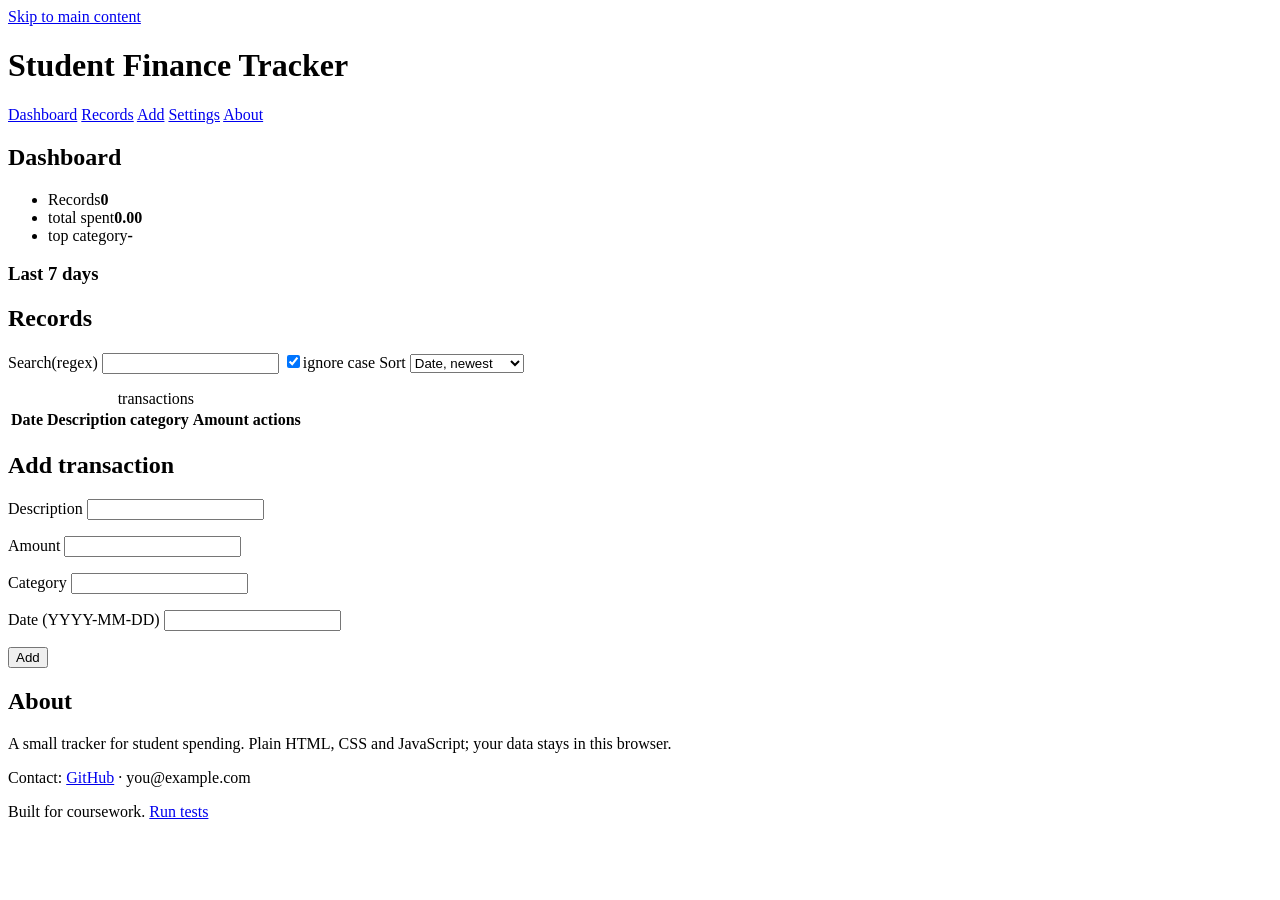
==== index.html @ 91c60adb "Finalize project updates" ====
<!DOCTYPE html>
<html lang="en">
<head>
    <meta charset="UTF-8">
    <meta name="viewport" content="width=device-width, initial-scale=1">
    <title>Student Finance Tracker</title>
    <meta name="description" content="An accessible student finance tracker with regex search, spending stats and a budget cap. Built with vanilla HTML, CSS and JavaScript.">
  <link rel="stylesheet" href="styles/main.css">
  <script type="module" src="scripts/app.js"></script>
</head>
<body>
     <a class="skip-link" href="#main">Skip to main content</a>

    <header>
      <h1 class="brand">Student Finance Tracker</h1>
      <nav aria-label="Main">
        
          <a href="#dashboard">Dashboard</a>
          <a href="#records">Records</a>
          <a href="#add">Add</a>
          <a href="#settings">Settings</a>
          <a href="#about">About</a>
        
      </nav>
  </header>
  <main id="main" tabindex="-1">
    <section id="dashboard" class="view" aria-labelledby="h-dashboard">
      <h2 id="h-dashboard" tabindex="-1">Dashboard</h2>
      <ul class="stats">
        <li>Records<strong id="s-count">0</strong></li>
        <li> total spent<strong id="s-total">0.00</strong></li>
        <li> top category<strong id="s-top">-</strong></li>
      </ul>
    <p id="s-other"></p>
    <p id="cap-ok" role="status" aria-live="polite"></p>
    <h3>Last 7 days</h3>
    <ul id="trend"></ul>
    </section>


    <section id="records" class="view" aria-labelledby="h-records" >
      <h2 id="h-records" tabindex="-1">Records</h2>
      <div class="row">
        <label for="search">Search(regex)</label>
        <input id="search" type="text" autocomplete="off" aria-describedby="search-error">
        <label><input id="ci" type="checkbox" checked>ignore case</label>
        <label for="sort">Sort</label>
        <select id="sort">
          <option value="date-desc">Date, newest</option>
          <option value="date-asc">Date, oldest</option>
          <option value="desc-asc">Description A-Z</option>
          <option value="desc-desc">Description Z-A</option>
          <option value="amount-desc">Amount, high</option>
          <option value="amount-asc">Amount, low</option>
        </select>
      </div>
      <p id="search-error" class="error" role="status"></p>
      <p id="count" role="status"></p>
      <div class="scroll">
        <table>
          <caption class="sr">transactions</caption>
          <thead><tr><th scope="col">Date</th><th scope ="col">Description</th><th scope="col">category</th><th scope="col">Amount</th><th scope="col">actions</th></tr></thead>
          <tbody id="rows"></tbody>
        </table>
        
      </div>
    </section>


            <section id="add" class="view" aria-labelledby="h-add" >
      <h2 id="h-add" tabindex="-1">Add transaction</h2>
      <form id="form" novalidate>
        <input type="hidden" id="f-id">
        <label for="f-description">Description</label>
        <input id="f-description" aria-describedby="e-description">
        <p id="e-description" class="error"></p>
        <label for="f-amount">Amount</label>
        <input id="f-amount" inputmode="decimal" aria-describedby="e-amount">
        <p id="e-amount" class="error"></p>
        <label for="f-category">Category</label>
        <input id="f-category" aria-describedby="e-category">
        <p id="e-category" class="error"></p>
        <label for="f-date">Date (YYYY-MM-DD)</label>
        <input id="f-date" aria-describedby="e-date">
        <p id="e-date" class="error"></p>
        <p id="warn" class="warn" role="status"></p>
        <button type="submit" id="save">Add</button>
        <button type="button" id="cancel" hidden>Cancel edit</button>
      </form>
    </section>

    <section id="settings" class="view" aria-labelledby="h-settings" hidden>
  <h2 id="h-settings" tabindex="-1">Settings</h2>
      <form id="settings-form" novalidate>
        <label for="s-cap">spending cap(base currency)</label>
        <input id="s-cap" inputmode="decimal" aria-describedby="e-base">
        <p id="e-cap" class="error"></p>
        <label for="s-base">Base currency code</label>
        <input id="s-base" maxlength="3" aria-describedby="e-base">
        <p id="e-base" class="error"></p>
        <fieldset><legend>Other currencies (1 base = rate)</legend>
          <label for="c1-code">Code</label><input id="c1-code" maxlength="3">
          <label for="c1-rate">Rate</label><input id="c1-rate" inputmode="decimal">
          <label for="c2-code">Code</label><input id="c2-code" maxlength="3">
          <label for="c2-rate">Rate</label><input id="c2-rate" inputmode="decimal">
        </fieldset>
        <p id="e-cur" class="error"></p>
        <button type="submit">Save settings</button>
      </form>
      <h3>Your data</h3>
      <div class="row">
        <button type="button" id="export">Export JSON</button>
        <label for="import">Import JSON</label>
        <input id="import" type="file" accept="application/json">
        <button type="button" id="sample">Load sample data</button>
      </div>
      <p id="io-msg" role="status"></p>
    </section>

     <section id="about" class="view" aria-labelledby="h-about" >
      <h2 id="h-about" tabindex="-1">About</h2>
      <p>A small tracker for student spending. Plain HTML, CSS and JavaScript; your data stays in this browser.</p>
      <p>Contact: <a href="https://github.com/bahiizi11">GitHub</a> · you@example.com</p>
    </section>
  </main>

  <footer><p>Built for coursework. <a href="tests.html">Run tests</a></p></footer>
</body>
</html>
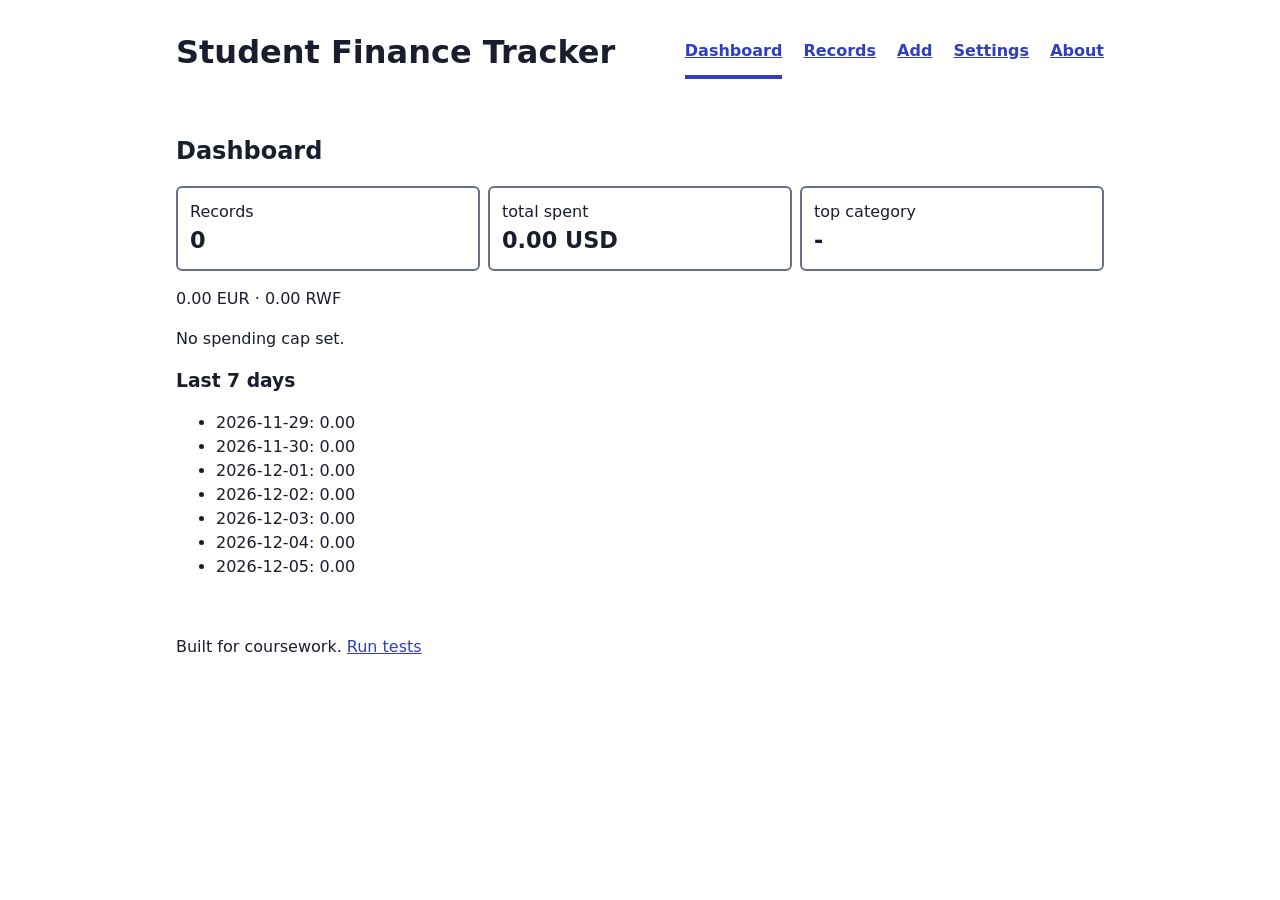
==== commit e7078a83: "M3: form validation with regex and inline errors" ====
--- a/index.html
+++ b/index.html
@@ -33,6 +33,8 @@
       </ul>
     <p id="s-other"></p>
     <p id="cap-ok" role="status" aria-live="polite"></p>
+    <p id="cap-over" role="alert" aria-live="assertive"></p>
+
     <h3>Last 7 days</h3>
     <ul id="trend"></ul>
     </section>
@@ -59,20 +61,18 @@
       <div class="scroll">
         <table>
           <caption class="sr">transactions</caption>
-          <thead><tr><th scope="col">Date</th><th scope ="col">Description</th><th scope="col">category</th><th scope="col">Amount</th><th scope="col">actions</th></tr></thead>
+          <thead><tr><th scope ="col">Date</th><th scope ="col">Description</th><th scope="col">category</th><th scope="col">Amount</th><th scope="col">actions</th></tr></thead>
           <tbody id="rows"></tbody>
         </table>
-        
       </div>
     </section>
-
 
             <section id="add" class="view" aria-labelledby="h-add" >
       <h2 id="h-add" tabindex="-1">Add transaction</h2>
       <form id="form" novalidate>
         <input type="hidden" id="f-id">
         <label for="f-description">Description</label>
-        <input id="f-description" aria-describedby="e-description">
+        <input id="f-description" autocomplete="off" aria-describedby="e-description">
         <p id="e-description" class="error"></p>
         <label for="f-amount">Amount</label>
         <input id="f-amount" inputmode="decimal" aria-describedby="e-amount">
@@ -81,7 +81,7 @@
         <input id="f-category" aria-describedby="e-category">
         <p id="e-category" class="error"></p>
         <label for="f-date">Date (YYYY-MM-DD)</label>
-        <input id="f-date" aria-describedby="e-date">
+        <input id="f-date" placeholder="2025-09-25" aria-describedby="e-date">
         <p id="e-date" class="error"></p>
         <p id="warn" class="warn" role="status"></p>
         <button type="submit" id="save">Add</button>
@@ -89,11 +89,11 @@
       </form>
     </section>
 
-    <section id="settings" class="view" aria-labelledby="h-settings" hidden>
+    <section id="settings" class="view" aria-labelledby="h-settings" >
   <h2 id="h-settings" tabindex="-1">Settings</h2>
       <form id="settings-form" novalidate>
         <label for="s-cap">spending cap(base currency)</label>
-        <input id="s-cap" inputmode="decimal" aria-describedby="e-base">
+        <input id="s-cap" inputmode="decimal" aria-describedby="e-cap">
         <p id="e-cap" class="error"></p>
         <label for="s-base">Base currency code</label>
         <input id="s-base" maxlength="3" aria-describedby="e-base">
--- a/styles/main.css
+++ b/styles/main.css
@@ -0,0 +1,41 @@
+:root { --text: #1a1d2e; --muted: #4a4f66; --primary: #2f3fbf; --border: #6b7089; --danger: #b00020; --warn: #7a4a00; }
+* { box-sizing: border-box; }
+body { margin: 0; font: 1rem/1.5 system-ui, sans-serif; color: var(--text); background: #fff; }
+h1, h2, h3 { line-height: 1.2; }
+a { color:var(--primary); }
+:focus-visible { outline: 3px solid #d97706; outline-offset: 2px; }
+.skip-link { position: absolute; left: -999px; background: #fff; padding: 0.5rem; }
+.skip-link:focus { left: 0.5rem; top: 0.5rem; }
+.sr { position: absolute; left: -999px; }
+header, main, footer { padding: 0.75rem 1rem; max-width: 60rem; margin: 0 auto; }
+nav a { display: block; padding: 0.75rem 0; min-height: 44px; font-weight: 600; }
+nav a[aria-current="page"] { border-left: 4px solid var(--primary); padding-left: 0.5rem; }
+label { display: block; margin-top: 0.75rem; font-weight: 600; }
+label input[type="checkbox"] { display: inline; }
+input, select, button { font: inherit; padding: 0.6rem; min-height: 44px; width: 100%; border: 2px solid var(--border); border-radius: 6px; }
+input[type="checkbox"] { width: auto; min-height: 0; }
+input[aria-invalid="true"] { border-color: var(--danger); }
+button { background: var(--primary); color: #fff; border-color: var(--primary); cursor: pointer; margin-top: 0.75rem; }
+button.alt { background: #fff; color: var(--primary); }
+.error { color: var(--danger); margin: 0.25rem 0 0; }
+.warn { color: var(--warn); }
+#cap-over { color: var(--danger); font-weight: 700; }
+.stats { list-style: none; padding: 0; display: grid; gap: 0.5rem; }
+.stats li { border: 2px solid var(--border); border-radius: 6px; padding: 0.75rem; }
+.stats strong { display: block; font-size: 1.4rem; }
+.scroll { overflow-x: auto; }
+table { border-collapse: collapse; width: 100%; min-width: 34rem; }
+th, td { text-align: left; padding: 0.5rem; border-bottom: 1px solid var(--border); }
+td button { width: auto; margin: 0 0.25rem 0 0; padding: 0.4rem 0.75rem; }
+mark { background: #ffe066; color: #1a1d2e; }
+fieldset { margin-top: 1rem; border: 2px solid var(--border); }
+@media (min-width: 768px) {
+  header { display: flex; justify-content: space-between; align-items: center; }
+  nav a { display: inline-block; margin-left: 1rem; }
+  nav a[aria-current="page"] { border-left: 0; border-bottom: 4px solid var(--primary); padding-left: 0; }
+  .stats { grid-template-columns: repeat(3, 1fr); }
+  input, select { max-width: 24rem;}
+  button { width: auto; margin-right: 0.5rem;}
+ .row { display: flex; flex-wrap: wrap; gap: 0.5rem 1rem; align-items: end; }
+}
+@media (prefers-reduced-motion: reduce) { *{ animation: none !important; transition: none !important;} }
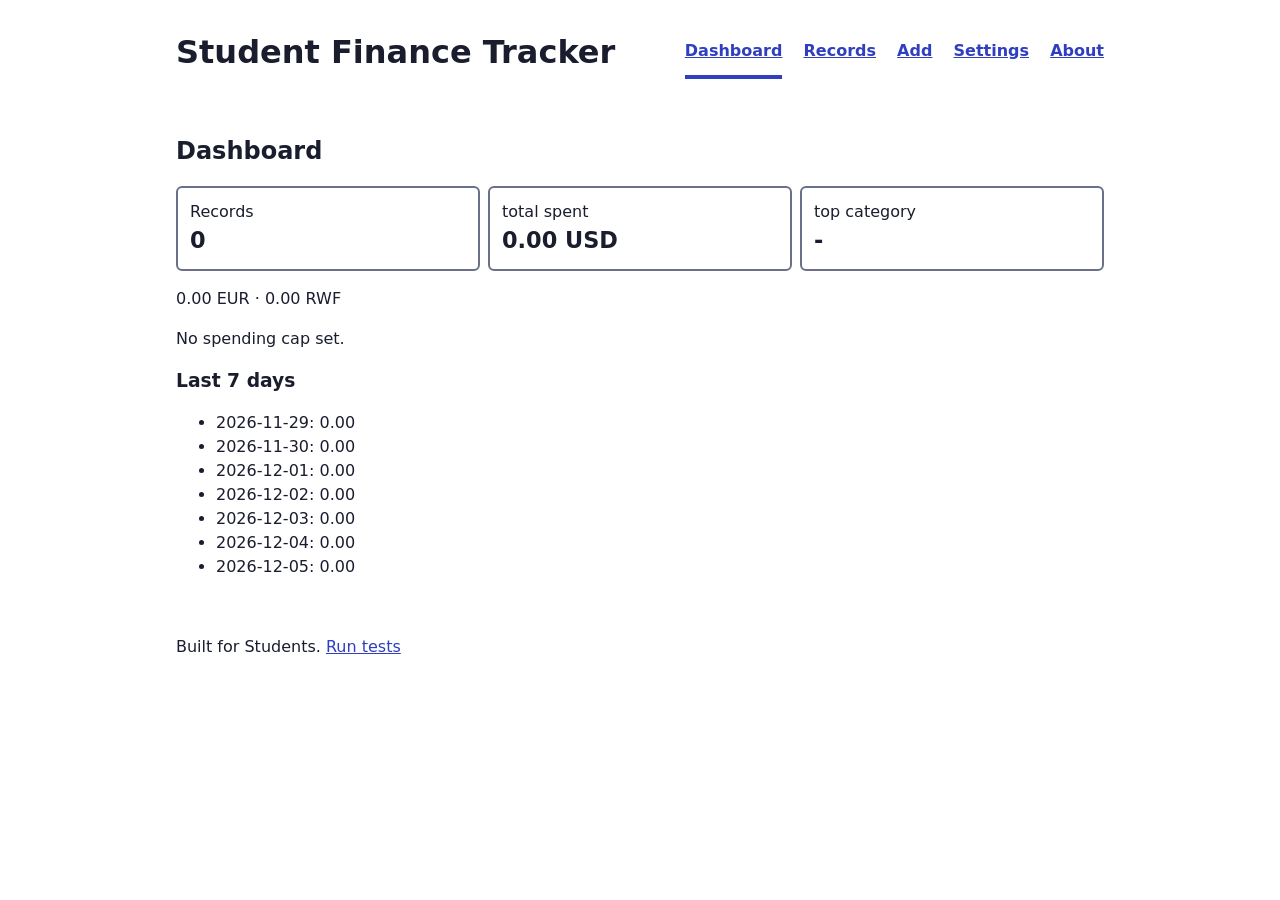
==== commit f486c07f: "M7: update footer text" ====
--- a/index.html
+++ b/index.html
@@ -120,11 +120,11 @@
      <section id="about" class="view" aria-labelledby="h-about" >
       <h2 id="h-about" tabindex="-1">About</h2>
       <p>A small tracker for student spending. Plain HTML, CSS and JavaScript; your data stays in this browser.</p>
-      <p>Contact: <a href="https://github.com/bahiizi11">GitHub</a> · you@example.com</p>
+      <p>Contact: <a href="https://github.com/bahiizi11">GitHub</a> · a.manzi@alustudent.com</p>
     </section>
   </main>
 
-  <footer><p>Built for coursework. <a href="tests.html">Run tests</a></p></footer>
+  <footer><p>Built for Students. <a href="tests.html">Run tests</a></p></footer>
 </body>
 </html>
    
